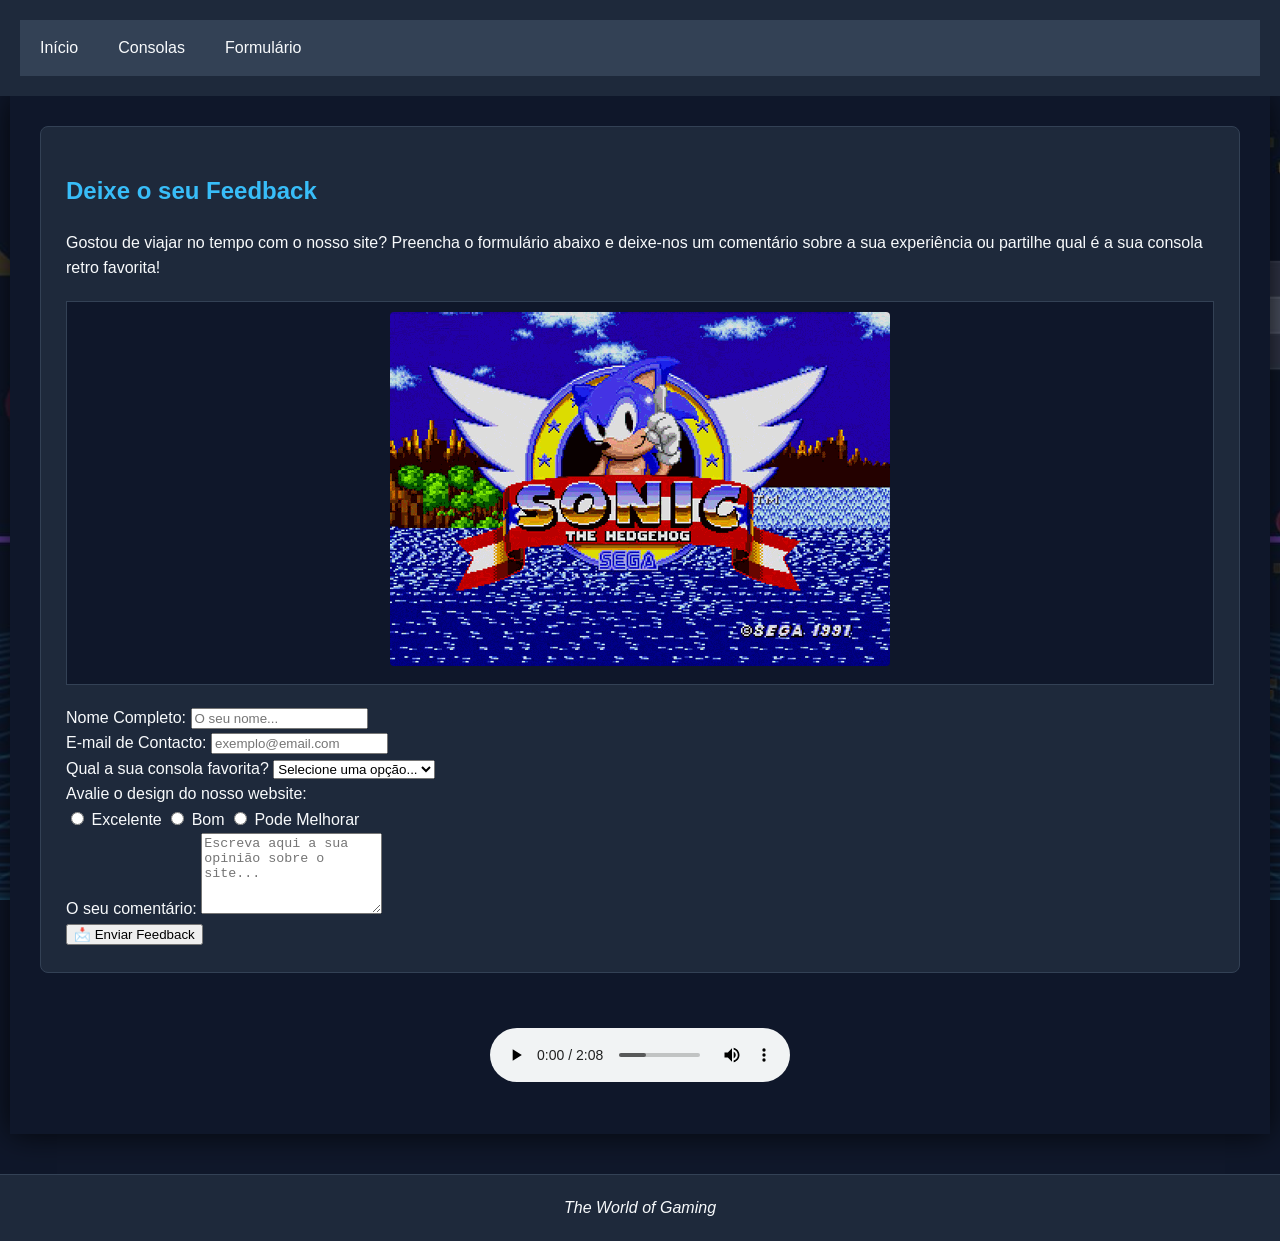
==== formulario.html @ 2ad9c2be "Update formulario.html" ====
<!DOCTYPE html>
<html lang="pt">
<head>
    <meta charset="UTF-8">
    <meta name="viewport" content="width=device-width, initial-scale=1.0">
    <title>Formulário de Feedback</title>
    <link rel="stylesheet" href="styles.css">
    <script src="script.js"></script>
</head>
<body>
    <header>
        <nav>
            <ul>
                <li><a href="index.html">Início</a></li>
                <li><a href="#">Consolas</a>
                    <ul>
                        <li><a href="ps1.html">PlayStation</a></li>
                        <li><a href="ps2.html">PlayStation 2</a></li>
                        <li><a href="gbc.html">Game Boy Color</a></li>
                    </ul>
                </li>
                <li><a href="formulario.html">Formulário</a></li>
            </ul>
        </nav>
    </header>

    <main>
        <section>
            <h1>Deixe o seu Feedback</h1>
            <p>Gostou de viajar no tempo com o nosso site? Preencha o formulário abaixo e deixe-nos um comentário sobre a sua experiência ou partilhe qual é a sua consola retro favorita!</p>
            <figure>
                <img src="imagens/sonic.gif" alt="Coleção de videojogos e consolas retro">
            </figure>
            
            <form action="#" method="post">
                
                <div class="form-group">
                    <label for="nome">Nome Completo:</label>
                    <input type="text" id="nome" name="nome" placeholder="O seu nome..." required>
                </div>
                
                <div class="form-group">
                    <label for="email">E-mail de Contacto:</label>
                    <input type="email" id="email" name="email" placeholder="exemplo@email.com" required>
                </div>

                <div class="form-group">
                    <label for="consola-fav">Qual a sua consola favorita?</label>
                    <select id="consola-fav" name="consola-fav">
                        <option value="">Selecione uma opção...</option>
                        <option value="ps1">PlayStation 1</option>
                        <option value="ps2">PlayStation 2</option>
                        <option value="gbc">Game Boy Color</option>
                        <option value="outra">Outra</option>
                    </select>
                </div>

                <div class="form-group">
                    <label>Avalie o design do nosso website:</label>
                    <div class="radio-group">
                        <input type="radio" id="av-excelente" name="aval" value="excelente" required>
                        <label for="av-excelente">Excelente</label>
                        
                        <input type="radio" id="av-bom" name="aval" value="bom">
                        <label for="av-bom">Bom</label>
                        
                        <input type="radio" id="av-melhorar" name="aval" value="melhorar">
                        <label for="av-melhorar">Pode Melhorar</label>
                    </div>
                </div>

                <div class="form-group">
                    <label for="comentario">O seu comentário:</label>
                    <textarea id="comentario" name="comentario" rows="5" placeholder="Escreva aqui a sua opinião sobre o site..." required></textarea>
                </div>

                <div class="form-group">
                    <input type="submit" value="📩 Enviar Feedback">
                </div>

            </form>
        </section>
        
        <div class="audio-section">
            <audio controls loop autoplay>
                <source src="música/01GreenHillZoneAct1.mp3" type="audio/mpeg">
            </audio>
        </div>
    </main>

    <button id="backToTop">↑</button>

    <footer>
        <address>The World of Gaming</address>
    </footer>
</body>
</html>
---- styles.css ----
body {
    font-family: 'Segoe UI', Tahoma, Geneva, Verdana, sans-serif;
    background-color: #0f172a; 
    color: #f8fafc;
    margin: 0;
    padding: 0;
    line-height: 1.6;
    background-image: url('imagens/background.jpg');
    background-attachment: fixed;
    background-size: cover;
    background-position: center;
}

header {
    background-color: #1e293b;
    padding: 20px;
    position: relative;
}

nav > ul {
    list-style-type: none;
    padding: 0;
    margin: 0;
    background-color: #334155;
    display: flex;
}

nav ul li {
    position: relative;
}

nav ul li a {
    display: block;
    color: #f8fafc;
    padding: 15px 20px;
    text-decoration: none;
    transition: background-color 0.3s ease;
}

nav ul li a:hover {
    background-color: #38bdf8;
    color: #0f172a;
}

nav ul li ul {
    display: none;
    position: absolute;
    list-style: none;
    background-color: #1e293b;
    padding: 0;
    min-width: 160px;
    z-index: 1000;
}

nav ul li:hover ul {
    display: block;
}

main {
    padding: 30px;
    max-width: 1200px;
    margin: 0 auto;
    background-color: #0f172a;
    box-shadow: 0 0 30px rgba(0, 0, 0, 0.8);
    min-height: 100vh;
}

section {
    margin-bottom: 40px;
    background-color: #1e293b;
    padding: 25px;
    border-radius: 8px;
    border: 1px solid #334155;
}

.audio-section {
    text-align: center;
    padding: 15px;
}

h1, h2, h3 {
    color: #38bdf8;
}

h2::after {
    content: ' 🕹️';
}

strong {
    color: #fbbf24;
    border-bottom: 1px dashed #fbbf24;
}

em {
    color: #f43f5e;
}

mark {
    background-color: #a855f7;
    color: #ffffff;
    padding: 2px 6px;
    border-radius: 4px;
}

ul.custom-list {
    list-style-type: square;
    padding-left: 20px;
}

dl {
    background-color: #334155;
    padding: 20px;
    border-radius: 6px;
}

dt {
    font-weight: bold;
    color: #38bdf8;
}

dd {
    margin-left: 20px;
    color: #cbd5e1;
    margin-bottom: 10px;
}

table {
    width: 100%;
    border-collapse: collapse;
    margin: 20px 0;
    background-color: #1e293b;
}

table th, table td {
    border: 1px solid #475569;
    padding: 12px;
    text-align: left;
}

table thead {
    background-color: #334155;
    color: #38bdf8;
}

table tfoot {
    background-color: #334155;
    font-weight: bold;
    text-align: center;
}

figure {
    margin: 20px 0;
    text-align: center;
    border: 1px solid #334155;
    padding: 10px;
    background-color: #0f172a;
}

figure img {
    max-width: 100%;
    height: auto;
    border-radius: 4px;
    transition: transform 0.3s ease;
}

figure img:hover {
    transform: scale(1.02);
}

figcaption {
    margin-top: 8px;
    color: #94a3b8;
    font-size: 0.9em;
    font-style: italic;
}

.css-bg-image-demo {
    height: 150px;
    background: #334155;
    border-radius: 6px;
    display: block;
    margin: 20px 0;
}

.float-box {
    float: left;
    width: 200px;
    background-color: #334155;
    padding: 15px;
    margin-right: 20px;
    margin-bottom: 20px;
    border-left: 4px solid #38bdf8;
}

.hidden-element {
    display: none;
}

.download-container {
    text-align: center;
    margin-top: 20px;
}

.btn-download {
    display: inline-block;
    background-color: #38bdf8;
    color: #0f172a;
    padding: 12px 24px;
    text-decoration: none;
    font-weight: bold;
    border-radius: 4px;
    border: 2px solid #0284c7;
    transition: background-color 0.3s ease, transform 0.2s ease;
}

.btn-download:hover {
    background-color: #fbbf24;
    color: #0f172a;
    transform: scale(1.05);
}

#backToTop {
    position: fixed;
    bottom: 20px;
    right: 20px;
    background-color: #38bdf8;
    color: #0f172a;
    padding: 10px 15px;
    border-radius: 50%;
    border: none;
    cursor: pointer;
    display: none;
    font-weight: bold;
    z-index: 2000;
    animation: bounce 2s infinite;
}

@keyframes bounce {
    0%, 100% { transform: translateY(0); }
    50% { transform: translateY(-5px); }
}

footer {
    background-color: #1e293b;
    padding: 20px;
    text-align: center;
    border-top: 1px solid #334155;
    margin-top: 40px;
    clear: both;
}

@media (max-width: 768px) {
    nav > ul {
        flex-direction: column;
    }
    nav ul li ul {
        position: static;
    }
    .float-box {
        float: none;
        width: 100%;
        box-sizing: border-box;
    }
}

@media (max-width: 480px) {
    main {
        padding: 15px;
    }
    section {
        padding: 15px;
    }
}

.video-center {
    display: block;
    margin: 30px auto;
    max-width: 100%;
    border-radius: 6px;
    border: 1px solid #334155;
    box-shadow: 0 4px 8px rgba(0,0,0,0.3);
}
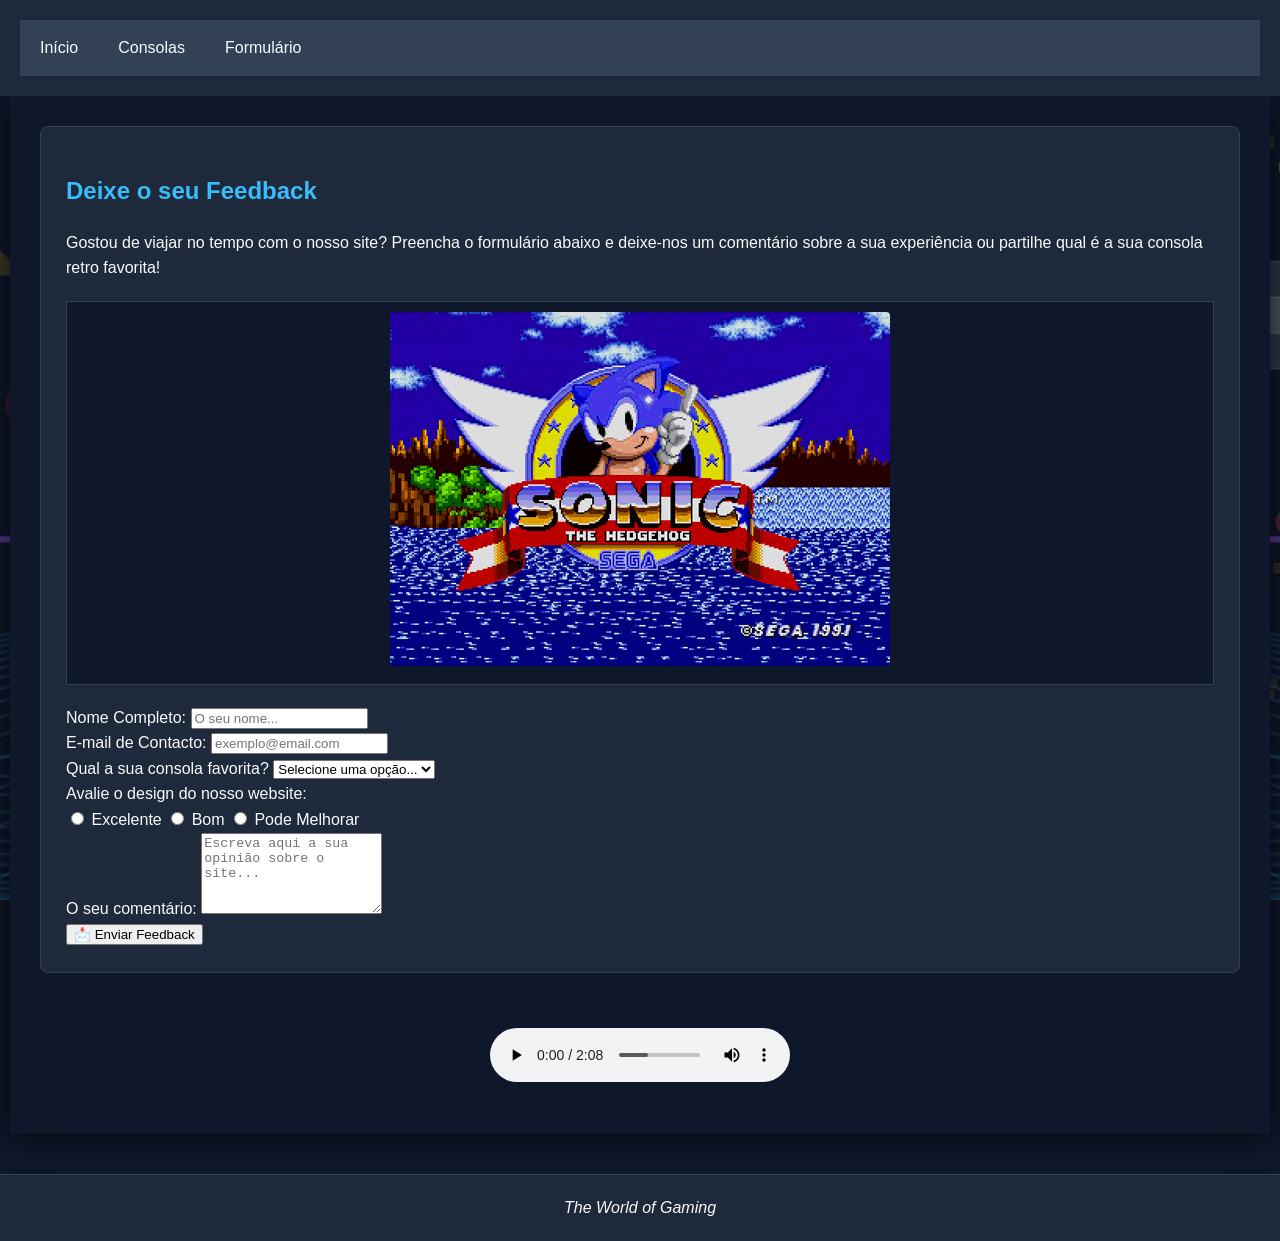
==== commit 8faf86c4: "Update formulario.html" ====
--- a/formulario.html
+++ b/formulario.html
@@ -32,7 +32,7 @@
                 <img src="imagens/sonic.gif" alt="Coleção de videojogos e consolas retro">
             </figure>
             
-            <form action="#" method="post">
+          <form id="meu-formulario" onsubmit="return false;">
                 
                 <div class="form-group">
                     <label for="nome">Nome Completo:</label>
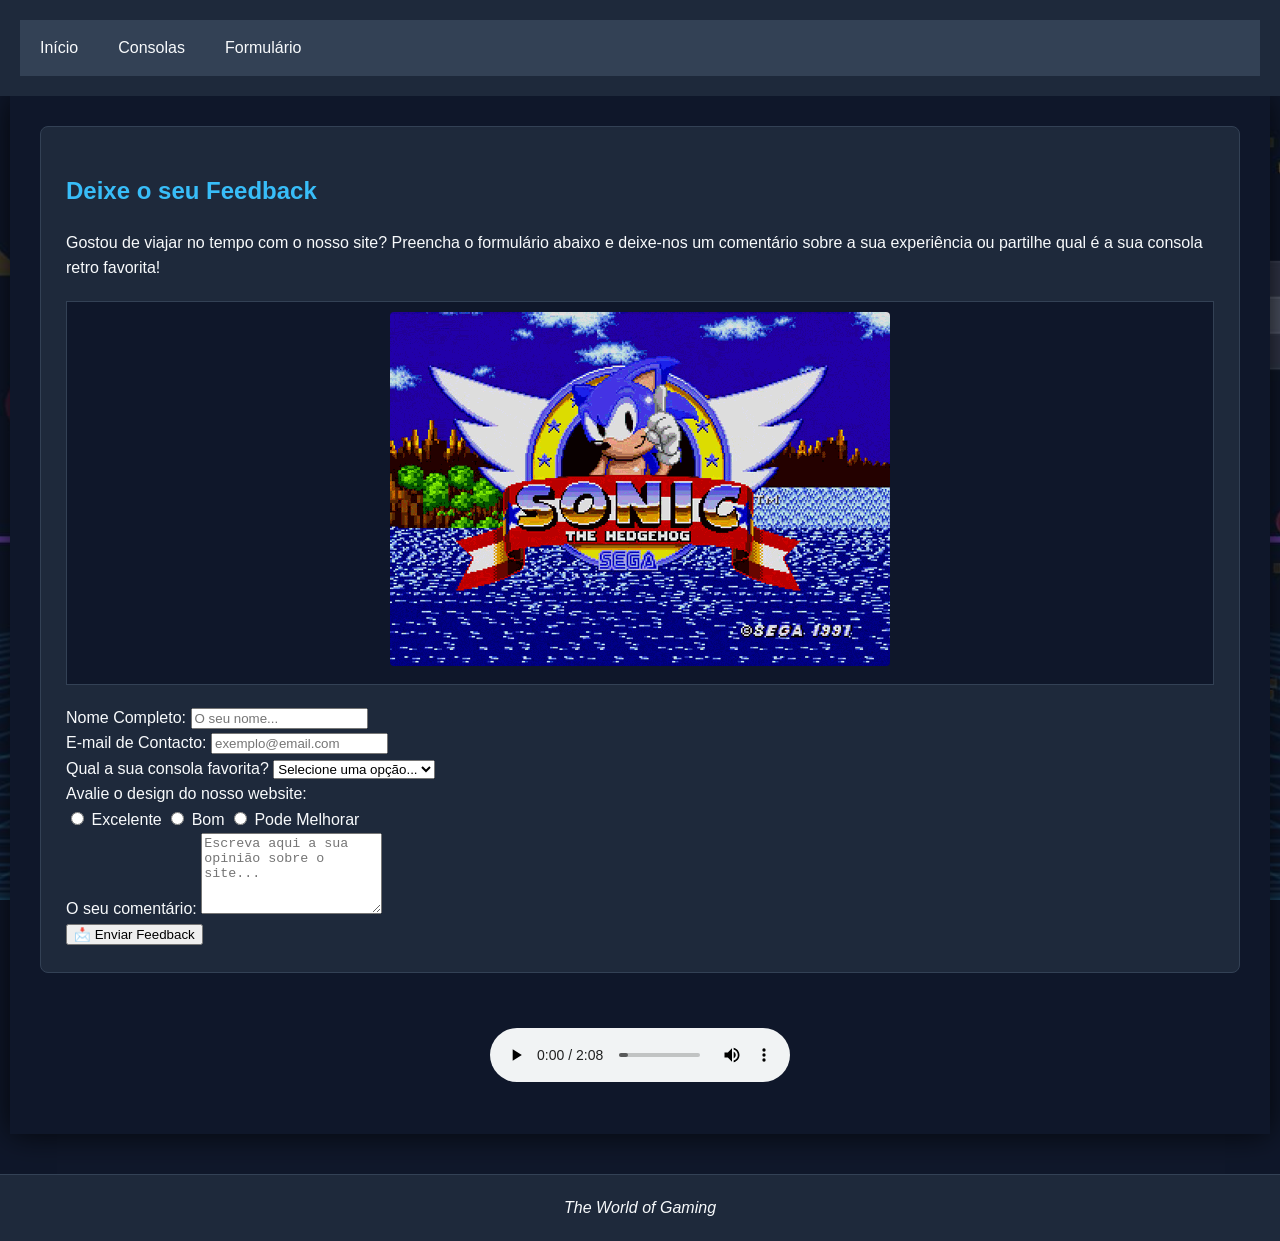
==== commit ad1f4e1d: "Update formulario.html" ====
--- a/formulario.html
+++ b/formulario.html
@@ -32,7 +32,7 @@
                 <img src="imagens/sonic.gif" alt="Coleção de videojogos e consolas retro">
             </figure>
             
-          <form id="meu-formulario" onsubmit="return false;">
+          <form id="meu-formulario" action="javascript:void(0);">
                 
                 <div class="form-group">
                     <label for="nome">Nome Completo:</label>
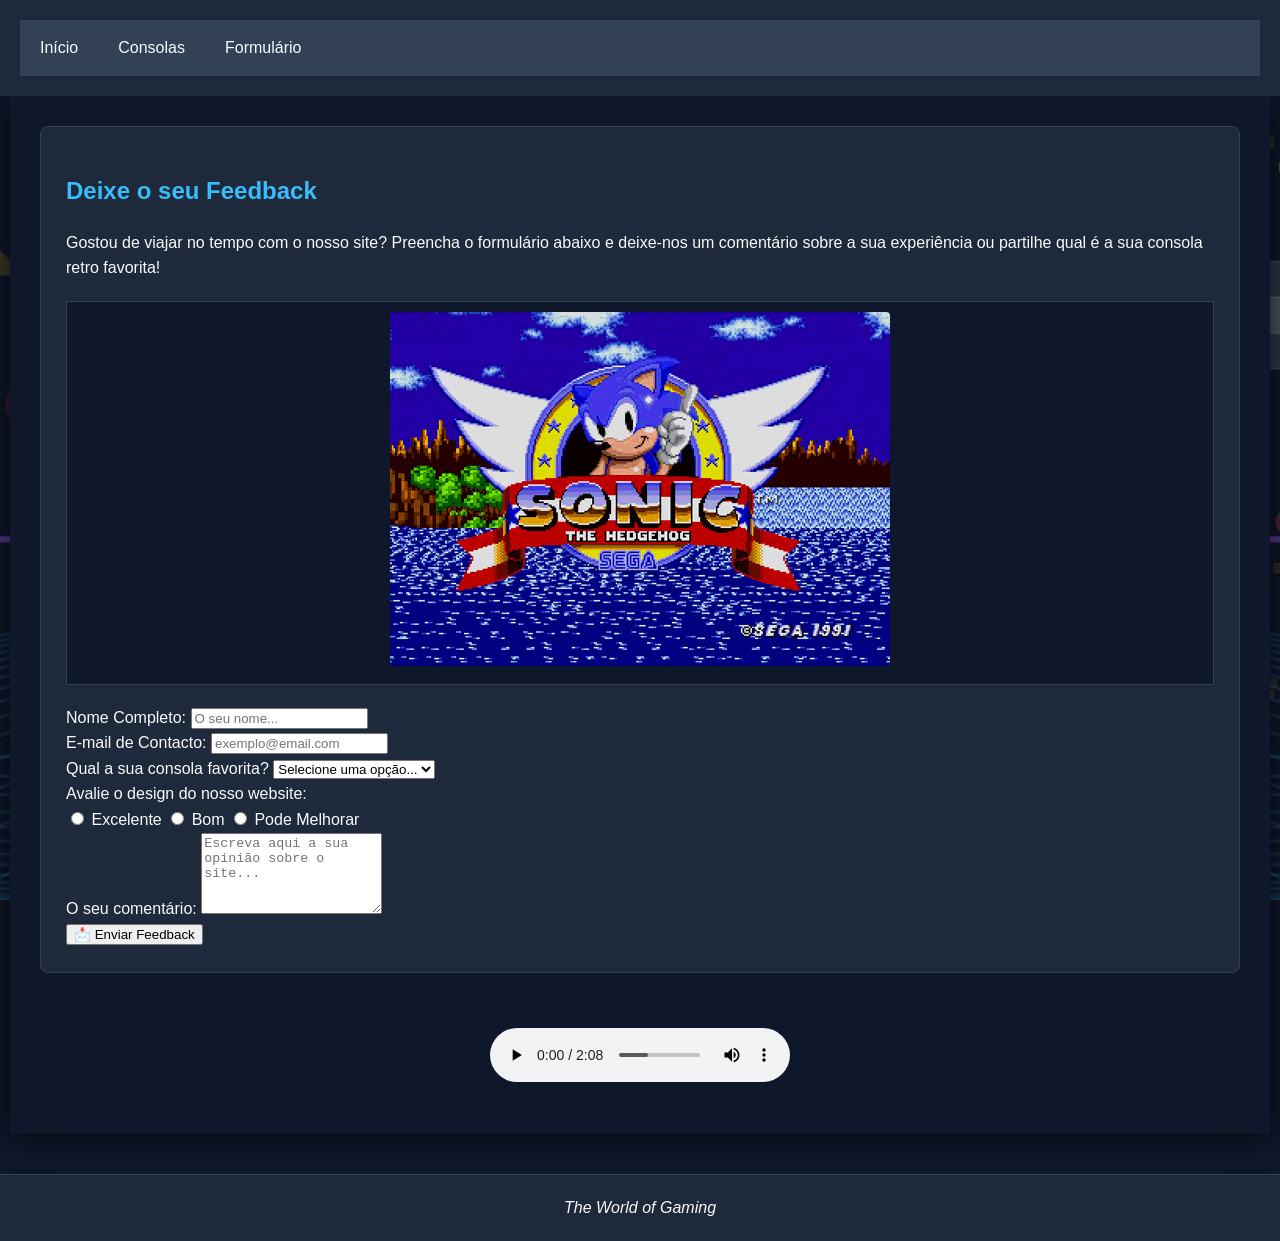
==== commit bbf77f10: "Update formulario.html" ====
--- a/formulario.html
+++ b/formulario.html
@@ -32,7 +32,7 @@
                 <img src="imagens/sonic.gif" alt="Coleção de videojogos e consolas retro">
             </figure>
             
-          <form id="meu-formulario" action="javascript:void(0);">
+          <form id="meu-formulario" onsubmit="return false;" action="javascript:void(0);">
                 
                 <div class="form-group">
                     <label for="nome">Nome Completo:</label>
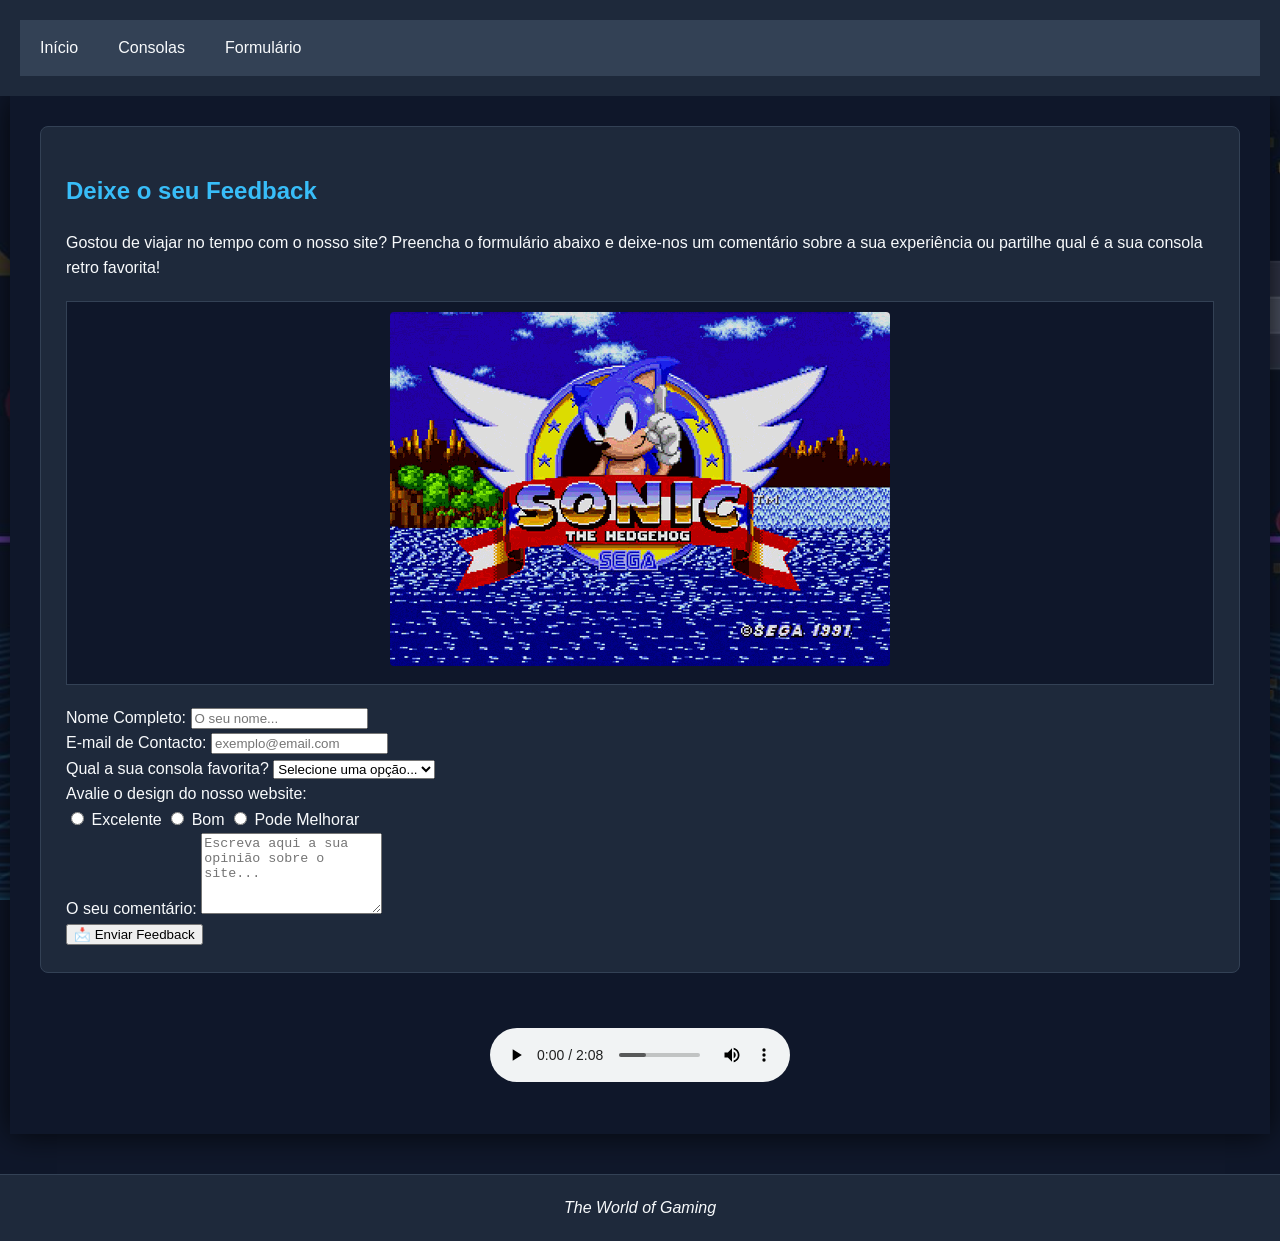
==== commit f939f580: "Update formulario.html" ====
--- a/formulario.html
+++ b/formulario.html
@@ -32,7 +32,7 @@
                 <img src="imagens/sonic.gif" alt="Coleção de videojogos e consolas retro">
             </figure>
             
-          <form id="meu-formulario" onsubmit="return false;" action="javascript:void(0);">
+          <form id="meu-formulario" netlify-honeypot="bot-field" data-netlify="true">
                 
                 <div class="form-group">
                     <label for="nome">Nome Completo:</label>
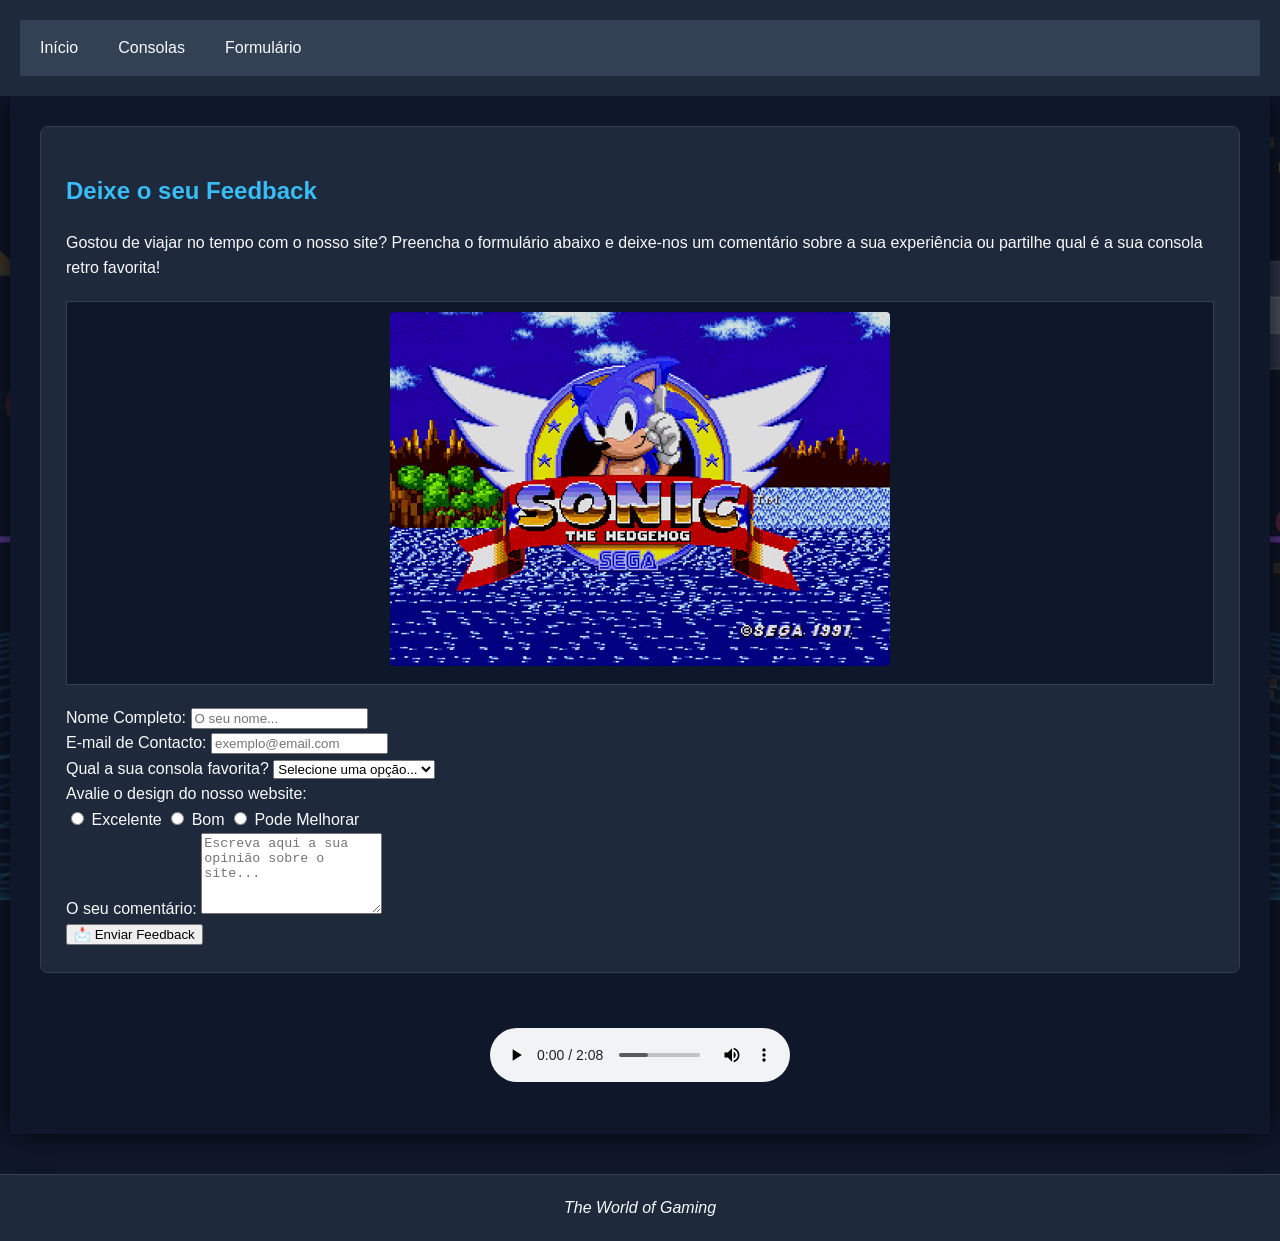
==== commit 8eac291f: "Update formulario.html" ====
--- a/formulario.html
+++ b/formulario.html
@@ -32,7 +32,7 @@
                 <img src="imagens/sonic.gif" alt="Coleção de videojogos e consolas retro">
             </figure>
             
-          <form id="meu-formulario" netlify-honeypot="bot-field" data-netlify="true">
+         <form id="meu-formulario">
                 
                 <div class="form-group">
                     <label for="nome">Nome Completo:</label>
